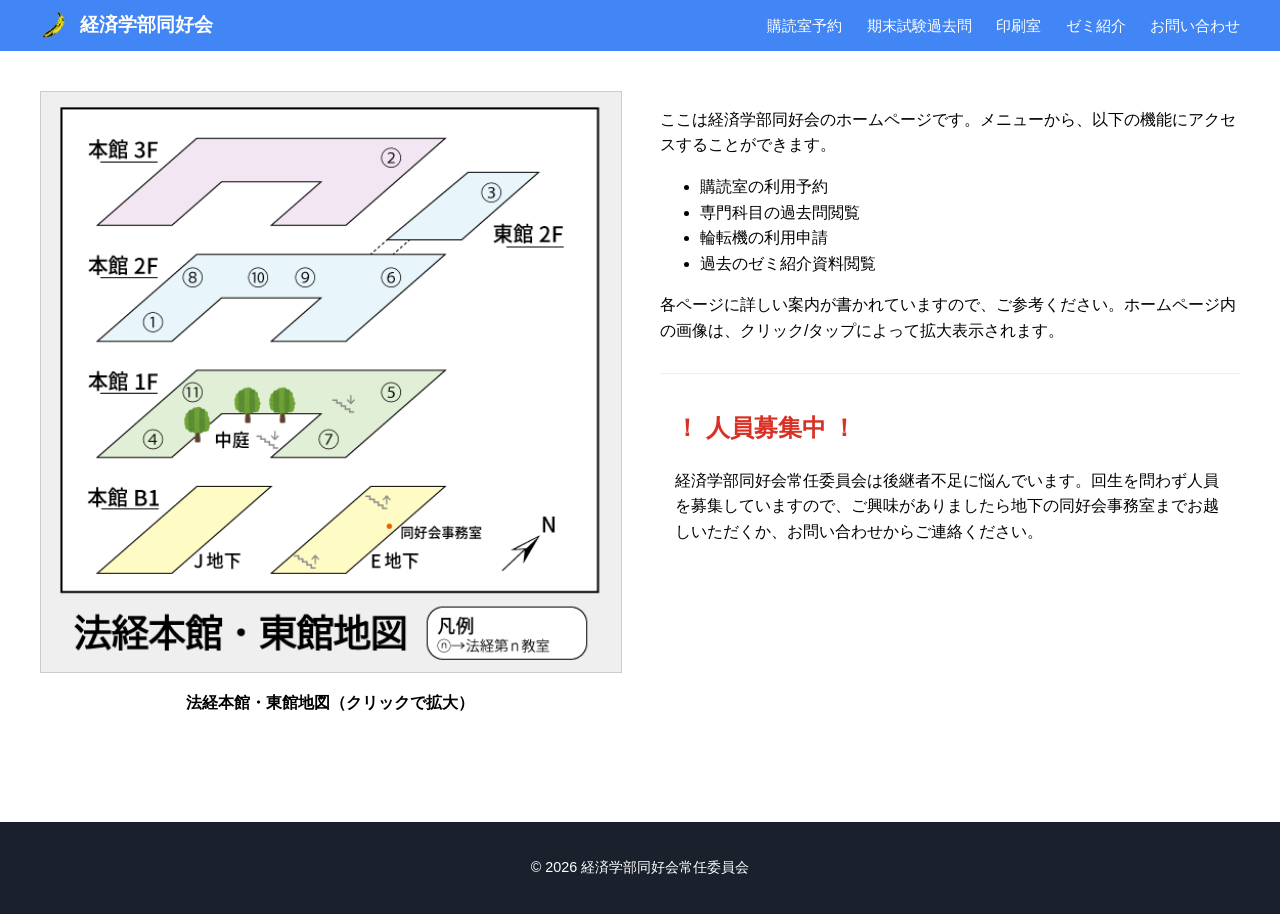
==== e-tika_web/index.html @ 23820e43 "Add files via upload" ====
<!DOCTYPE html>
<html lang="ja">
<head>
    <meta charset="UTF-8">
    <meta name="viewport" content="width=device-width, initial-scale=1.0">
    <title>経済学部同好会</title>
    <link rel="stylesheet" href="style.css">
    </head>
<body>
    <header class="navbar">
        <div class="nav-logo">
            <a href="index.html">
                <img src="images/banana.png" alt="ロゴ" class="logo-img"> 
                <span>経済学部同好会</span>
            </a>
        </div>
        <nav class="nav-links">
            <a href="contents/room-reserve/index.html">購読室予約</a>
            <a href="contents/past-exam/index.html">期末試験過去問</a>
            <a href="contents/printer-reserve/index.html">印刷室</a>
            <a href="contents/seminar-info/index.html">ゼミ紹介</a>
            <a href="contents/contact/index.html">お問い合わせ</a>
        </nav>
    </header>

    <main class="container">
        <section class="hero-section">
            <div class="map-area">
                <img src="images/classroom_map.png" alt="法経本館・東館地図" class="responsive-img" id="map-img">
                <p class="caption">法経本館・東館地図（クリックで拡大）</p>
            </div>

            <div class="info-area">
                <p>ここは経済学部同好会のホームページです。メニューから、以下の機能にアクセスすることができます。</p>
                <ul>
                    <li>購読室の利用予約</li>
                    <li>専門科目の過去問閲覧</li>
                    <li>輪転機の利用申請</li>
                    <li>過去のゼミ紹介資料閲覧</li>
                </ul>
                <p>各ページに詳しい案内が書かれていますので、ご参考ください。ホームページ内の画像は、クリック/タップによって拡大表示されます。</p>
                
                <div class="recruitment-box">
                    <h2 class="alert-text">！ 人員募集中 ！</h2>
                    <p>経済学部同好会常任委員会は後継者不足に悩んでいます。回生を問わず人員を募集していますので、ご興味がありましたら地下の同好会事務室までお越しいただくか、お問い合わせからご連絡ください。</p>
                </div>
            </div>
        </section>
    </main>

    <div id="image-modal" class="modal">
        <span class="close-btn">&times;</span>
        <img class="modal-content" id="full-img">
        <div id="modal-caption"></div>
    </div>

    <script src="app.js"></script>
    <footer class="main-footer">
    <p>&copy; 2026 経済学部同好会常任委員会</p>
</footer>
</body>
</html>
---- e-tika_web/style.css ----
/* 全体の設定 */
body {
    margin: 0;
    font-family: "Helvetica Neue", Arial, "Hiragino Kaku Gothic ProN", "Hiragino Sans", sans-serif;
    line-height: 1.6;
}

/* ヘッダーの設定 */
.navbar {
    background-color: #4285f4; /* 画像に近い青色 */
    color: white;
    display: flex;
    justify-content: space-between;
    align-items: center;
    padding: 10px 40px;
}

.nav-logo a {
    color: white;
    text-decoration: none;
    font-weight: bold;
    font-size: 1.2rem;
    display: flex;
    align-items: center;
}

.logo-img {
    height: 30px;
    margin-right: 10px;
}

.nav-links a {
    color: white;
    text-decoration: none;
    margin-left: 20px;
    font-size: 0.95rem;
}

.nav-links a:hover {
    text-decoration: underline;
}

/* フッターの設定 */
.main-footer {
    background-color: #1a202c; /* 濃いグレー・黒系 */
    color: #ffffff;
    text-align: center;
    padding: 20px 0;
    margin-top: 50px; /* コンテンツとの間隔 */
    font-size: 0.9em;
}

/* モーダル背景（最初は隠しておく） */
.modal {
    display: none; 
    position: fixed;
    z-index: 1000;
    left: 0; top: 0;
    width: 100%; height: 100%;
    background-color: rgba(0,0,0,0.8); /* 黒背景（透過） */
    overflow: auto;
}

/* モーダルの中の画像 */
.modal-content {
    margin: auto;
    display: block;
    width: 80%;
    max-width: 1000px;
    margin-top: 50px;
    animation: zoom 0.3s; /* ふわっと出すアニメーション */
}

@keyframes zoom {
    from {transform: scale(0)} 
    to {transform: scale(1)}
}

/* 閉じるボタン */
.close-btn {
    position: absolute;
    top: 20px; right: 35px;
    color: white;
    font-size: 40px;
    font-weight: bold;
    cursor: pointer;
}

#modal-caption {
    text-align: center;
    color: #ccc;
    padding: 10px;
}

/* メインコンテンツのレイアウト */
.container {
    max-width: 1200px;
    margin: 0 auto;
    padding: 40px 20px;
}

.hero-section {
    display: flex;
    gap: 40px;
    align-items: flex-start;
}

.map-area {
    flex: 1;
}

.info-area {
    flex: 1;
}

.responsive-img {
    width: 100%;
    height: auto;
    border: 1px solid #ccc;
}

.caption {
    text-align: center;
    font-weight: bold;
    margin-top: 10px;
}

.alert-text {
    color: #d93025;
    font-weight: bold;
}

.recruitment-box {
    margin-top: 30px;
    padding: 15px;
    border-top: 1px solid #eee;
}

/* スマホ対応：画面が狭いときは縦並びにする */
@media (max-width: 768px) {
    .hero-section {
        flex-direction: column;
    }
    .navbar {
        flex-direction: column;
        padding: 15px;
    }
    .nav-links {
        margin-top: 10px;
        display: flex;
        flex-wrap: wrap;
        justify-content: center;
    }
    .nav-links a {
        margin: 5px 10px;
    }
}
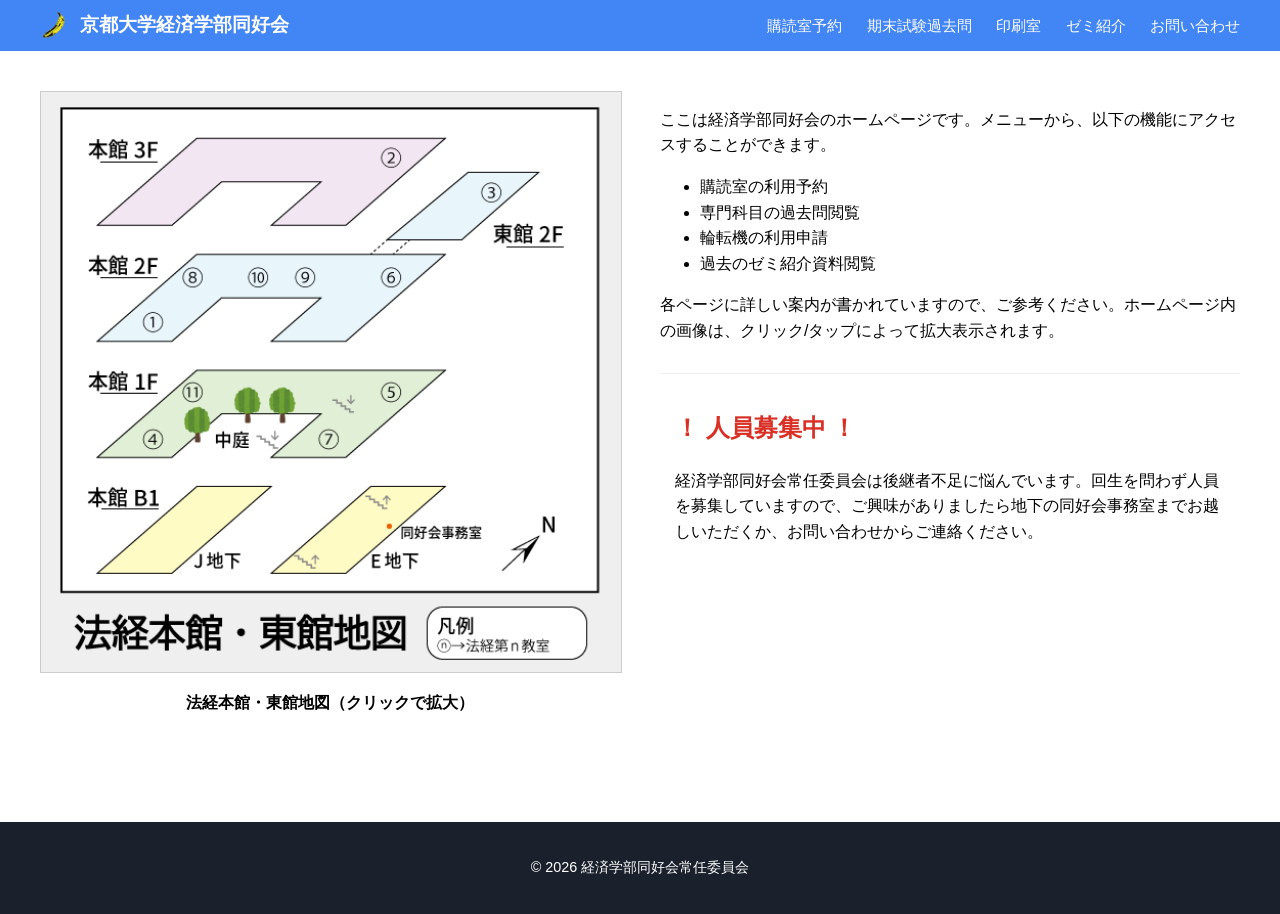
==== commit 67ae2795: "Add files via upload" ====
--- a/e-tika_web/index.html
+++ b/e-tika_web/index.html
@@ -3,7 +3,7 @@
 <head>
     <meta charset="UTF-8">
     <meta name="viewport" content="width=device-width, initial-scale=1.0">
-    <title>経済学部同好会</title>
+    <title>京都大学経済学部同好会</title>
     <link rel="stylesheet" href="style.css">
     </head>
 <body>
@@ -11,7 +11,7 @@
         <div class="nav-logo">
             <a href="index.html">
                 <img src="images/banana.png" alt="ロゴ" class="logo-img"> 
-                <span>経済学部同好会</span>
+                <span>京都大学経済学部同好会</span>
             </a>
         </div>
         <nav class="nav-links">
